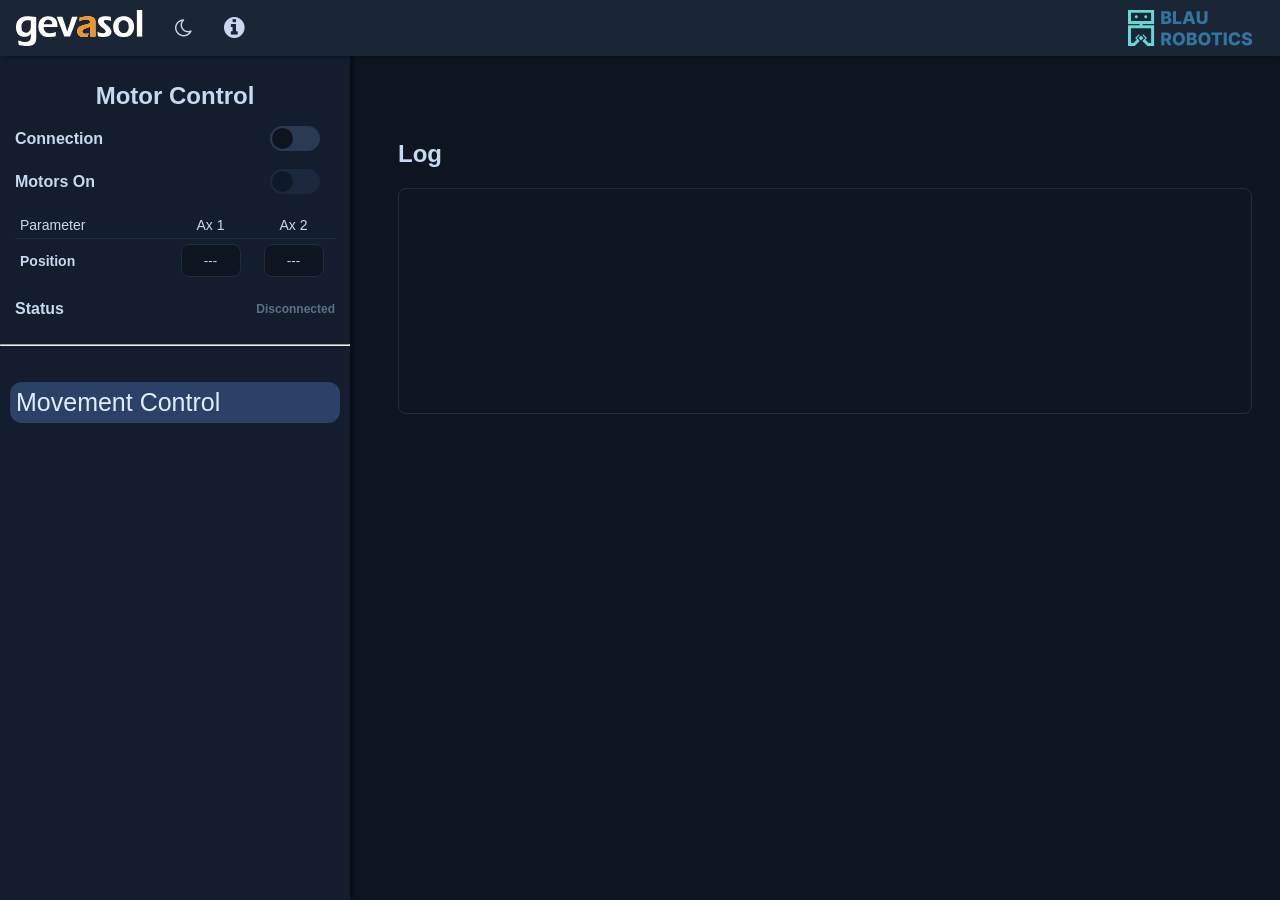
==== src/index.html @ 891e75b3 "add logos, Font Awesome theme toggle, and About button to topnav Co-authored-by: Cursor <cursoragent" ====
<!DOCTYPE html>
<html lang="en">
<head>
  <meta charset="utf-8">
  <meta name="viewport" content="width=device-width, initial-scale=1.0">
  <title>Nanotec CANopen Control</title>
  <link href="StyleSheet.css" rel="stylesheet">
  <link rel="stylesheet" href="vendor/font-awesome.min.css">
  <!-- Apply saved theme before render to avoid flash -->
  <script>
    (function () {
      var theme = localStorage.getItem('gs-theme') || 'dark';
      if (theme === 'dark') {
        document.documentElement.setAttribute('data-theme', 'dark');
      }
    })();
  </script>
</head>
<body>
  <!-- Top navigation bar -->
  <div class="topnav" id="topnav">
    <img src="images/gevasol-logo.svg" alt="Gevasol" id="gevasolLogo" class="headImg">
    <button id="theme-toggle-btn" onclick="toggleTheme()" title="Toggle dark/light mode">
      <i class="fa fa-moon-o" id="theme-icon"></i>
    </button>
    <a onclick="about()" title="About"><i class="fa fa-info-circle"></i></a>
    <img src="images/logo-title.svg" alt="Blau Robotics" id="LogoBlau" height="36">
  </div>

  <!-- Left sidebar -->
  <div class="sidenav" id="sidenav">
    <h1>Motor Control</h1>

    <!-- Connection toggle -->
    <div class="toggle-container" title="Connect to the controller">
      <label class="toggle-label" for="connection-toggle">Connection</label>
      <label class="toggle-container">
        <input type="checkbox" id="connection-toggle" class="toggle-input">
        <span class="toggle-slider"></span>
      </label>
    </div><br>

    <!-- Motor toggle -->
    <div class="toggle-container" title="Enable / disable motors">
      <label class="toggle-label" for="motor-toggle">Motors On</label>
      <label class="toggle-container">
        <input type="checkbox" id="motor-toggle" class="toggle-input" disabled>
        <span class="toggle-slider"></span>
      </label>
    </div><br>

    <!-- Live position table -->
    <div class="target-control">
      <table class="parameter-table">
        <thead>
          <tr>
            <th class="param-header">Parameter</th>
            <th class="axis-header">Ax 1</th>
            <th class="axis-header">Ax 2</th>
          </tr>
        </thead>
        <tbody>
          <tr>
            <td class="param-label">Position</td>
            <td class="param-input-cell">
              <input type="text" id="pos1" value="---" class="param-input" readonly>
            </td>
            <td class="param-input-cell">
              <input type="text" id="pos2" value="---" class="param-input" readonly>
            </td>
          </tr>
        </tbody>
      </table>
    </div><br>

    <!-- Status -->
    <div class="target-control" title="Connection status">
      <label>Status</label>
      <div id="status" style="font-size:12px; color:var(--color-text-muted); text-align:center;">
        Disconnected
      </div>
    </div>

    <br><hr><br>

    <!-- Navigation -->
    <div>
      <a href="#" class="button active" id="movement-control-button"
         title="Movement control interface" onclick="MovementControl(); return false;">
        Movement Control
      </a>
    </div>
  </div>

  <!-- Main content area -->
  <div id="main-content" style="margin-left:370px; margin-top:60px; padding:20px;">
    <h2>Log</h2>
    <pre id="log"></pre>
  </div>

  <script src="nanotec-canopen.js"></script>
  <script src="panelUI.js"></script>
  <script src="app.js"></script>
</body>
</html>
---- src/StyleSheet.css ----
:root {
  --color-app-bg: #f7faff;
  --color-panel-bg: #f7faff;
  --color-nav-bg: #ebf0f8;
  --color-btn-default: #f7faff;
  --color-btn-active: #c9dbf9;
  --color-btn-hover: #e8f4fd;
  --color-btn-hover-deep: #b8cff7;
  --color-btn-action: #8b9dc3;
  --color-btn-action-hover: #6d7fa3;
  --color-text-primary: #344563;
  --color-text-active: #202124;
  --color-text-muted: #6c757d;
  --color-input-bg: #f9f9f9;
  --color-border: #ccc;
  --color-toggle-off: #ccc;
  --color-toggle-on: #8b9dc3;
  --color-toggle-thumb: white;
  --color-modal-bg: white;
  --color-table-header-bg: #f7faff;
}

[data-theme="dark"] {
  --color-app-bg: #0e1520;
  --color-panel-bg: #131d2e;
  --color-nav-bg: #1a2535;
  --color-btn-default: #1e2d44;
  --color-btn-active: #2c4168;
  --color-btn-hover: #354d7a;
  --color-btn-hover-deep: #354d7a;
  --color-btn-action: #4a6fa5;
  --color-btn-action-hover: #3a5a8c;
  --color-text-primary: #c8d8f0;
  --color-text-active: #e0eeff;
  --color-text-muted: #5c6e8a;
  --color-input-bg: #0e1520;
  --color-border: #1e2d44;
  --color-toggle-off: #2a3a54;
  --color-toggle-on: #4a6fa5;
  --color-toggle-thumb: #0e1520;
  --color-modal-bg: #131d2e;
  --color-table-header-bg: #1e2d44;
}

body {
  font-family: "Lato", sans-serif;
  margin-top: 0;
  padding-top: 40px;
  background-color: var(--color-app-bg);
  color: var(--color-text-primary);
}

h1 {
  font-size: 1.5em;
}

.button {
  background-color: var(--color-btn-default);
  border: none;
  color: var(--color-text-primary);
  padding: 20px;
  text-align: left;
  text-decoration: none;
  display: inline-block;
  font-size: 16px;
  margin: 10px 10px;
  border-radius: 12px;
  cursor: pointer;
  transition: background-color 0.3s ease;
}

.button:hover {
  background-color: var(--color-btn-hover);
}

.button.active {
  background-color: var(--color-btn-active);
  color: var(--color-text-active);
}

/* Movement panel layout */
.movement-panel {
  width: 350px;
  position: fixed;
  top: 0;
  left: 350px;
  height: 100vh;
  max-height: 100vh;
  color: var(--color-text-primary);
  background-color: var(--color-panel-bg);
  overflow-x: hidden;
  overflow-y: auto;
  padding: 100px 20px 20px;
  z-index: 5;
  box-shadow: 2px 0 5px rgba(0,0,0,0.5);
  box-sizing: border-box;
}

.panel-header {
  position: relative;
  display: flex;
  justify-content: center;
  align-items: center;
  margin-bottom: 20px;
}

.panel-header h1 {
  margin: 0;
}

.panel-close-btn {
  position: absolute;
  right: 0;
  background: none;
  border: none;
  font-size: 20px;
  cursor: pointer;
  color: var(--color-text-primary);
}

.movement-panel h2 {
  text-align: center;
}

/* Movement panel buttons styling */
.movement-panel a.button {
  background-color: var(--color-btn-active);
  color: var(--color-text-active);
  text-decoration: none;
  display: block;
  font-size: 16px;
  padding: 20px;
  margin: 10px 10px;
  border-radius: 12px;
  cursor: pointer;
  transition: background-color 0.3s ease;
}

.movement-panel a.button:hover {
  background-color: var(--color-btn-hover-deep);
  color: var(--color-text-active);
}

.movement-panel hr {
  border: none;
  border-top: 1px solid var(--color-border);
  margin: 4px 0;
}

.toggle-container {
  display: flex;
  justify-content: space-between;
  align-items: center;
  padding: 0 15px;
  margin-bottom: 0px;
}

.toggle-label {
  font-size: 16px;
  font-weight: bold;
}

.toggle-input {
  display: none;
}

.toggle-slider {
  position: relative;
  width: 50px;
  height: 25px;
  background-color: var(--color-toggle-off);
  border-radius: 25px;
  cursor: pointer;
  transition: background-color 0.3s;
}

.toggle-slider::before {
  content: '';
  position: absolute;
  width: 21px;
  height: 21px;
  background-color: var(--color-toggle-thumb);
  border-radius: 50%;
  top: 2px;
  left: 2px;
  transition: transform 0.3s;
}

.toggle-input:checked + .toggle-slider {
  background-color: var(--color-toggle-on);
}

.toggle-input:checked + .toggle-slider::before {
  transform: translateX(25px);
}

.toggle-input:disabled + .toggle-slider {
  opacity: 0.4;
  cursor: not-allowed;
}

.target-control {
  display: flex;
  justify-content: space-between;
  align-items: center;
  padding: 0 15px;
  gap: 10px;
  font-weight: bold;
}

.target-control input {
  padding: 8px 12px;
  border: 1px solid var(--color-border);
  border-radius: 8px;
  background-color: var(--color-input-bg);
  color: var(--color-text-primary);
  width: 60px;
  text-align: center;
}

.target-control button {
  padding: 8px 12px;
  background-color: var(--color-btn-action);
  color: var(--color-text-active);
  border: none;
  border-radius: 8px;
  cursor: pointer;
  min-width: 70px;
}

.target-control button:hover {
  background-color: var(--color-btn-action-hover);
}

.topnav {
  width: 100%;
  left: 0;
  top: 0;
  position: fixed;
  background-color: var(--color-nav-bg);
  display: flex;
  align-items: center;
  color: var(--color-text-primary);
  overflow: hidden;
  z-index: 10;
  box-shadow: 2px 0 5px rgba(0,0,0,0.5);
}

.topnav a, .topnav span {
  float: left;
  color: var(--color-text-primary);
  text-align: center;
  padding: 14px 16px;
  text-decoration: none;
  font-size: 24px;
  cursor: pointer;
  border-radius: 12px;
}

#theme-toggle-btn {
  background: none;
  border: none;
  color: var(--color-text-primary);
  padding: 14px 16px;
  font-size: 20px;
  cursor: pointer;
  border-radius: 12px;
  transition: background-color 0.15s ease;
}

#theme-toggle-btn:hover {
  background-color: var(--color-btn-active);
  color: var(--color-text-active);
}

#theme-icon {
  display: block;
  transition: opacity 0.15s ease, transform 0.15s ease;
}

#theme-toggle-btn:active #theme-icon {
  opacity: 0.6;
  transform: rotate(30deg);
}

.headImg {
  padding: 6px 16px;
  height: 36px;
}

#LogoBlau {
  margin-left: auto;
  margin-right: 20px;
}

.sidenav {
  width: 350px;
  position: fixed;
  z-index: 5;
  top: 50px;
  left: 0;
  height: calc(100vh - 50px);
  max-height: calc(100vh - 50px);
  color: var(--color-text-primary);
  background-color: var(--color-panel-bg);
  overflow-x: hidden;
  overflow-y: auto;
  padding-top: 16px;
  padding-bottom: 20px;
  box-shadow: 2px 0 5px rgba(0,0,0,0.5);
  box-sizing: border-box;
}

.sidenav a {
  padding: 6px 6px 6px 6px;
  text-decoration: none;
  font-size: 25px;
  color: var(--color-text-primary);
  display: block;
}

.sidenav a:hover {
  background-color: var(--color-btn-active);
  color: var(--color-text-active);
}

.sidenav h1 {
  text-align: center;
}

/* Parameter Table Styles */
.parameter-table {
  width: 100%;
  border-collapse: collapse;
}

.param-header {
  text-align: left;
  padding: 5px;
  border-bottom: 1px solid var(--color-border);
  width: 120px;
  font-size: 14px;
  font-weight: normal;
}

.axis-header {
  text-align: center;
  padding: 5px;
  border-bottom: 1px solid var(--color-border);
  width: 50px;
  font-size: 14px;
  font-weight: normal;
}

.param-label {
  padding: 5px;
  font-weight: bold;
  font-size: 14px;
}

.param-input-cell {
  padding: 5px;
  text-align: center;
}

.parameter-table .param-input {
  width: 50px !important;
  text-align: center !important;
  padding: 8px 4px;
  border: 1px solid var(--color-border);
  border-radius: 8px;
  background-color: var(--color-input-bg);
  color: var(--color-text-primary);
}

/* General input styling for theme support */
input[type="number"],
input[type="text"] {
  color: var(--color-text-primary);
  background-color: var(--color-input-bg);
  border: 1px solid var(--color-border);
}

/* Complex scenario submenu modal */
.scenario-submenu {
  background-color: var(--color-modal-bg);
  color: var(--color-text-primary);
}

.scenario-submenu input {
  background-color: var(--color-input-bg);
  color: var(--color-text-primary);
  border: 1px solid var(--color-border);
}

/* ==================== Log area ==================== */

#log {
  background-color: var(--color-input-bg);
  color: var(--color-text-primary);
  border: 1px solid var(--color-border);
  border-radius: 8px;
  padding: 12px;
  font-family: monospace;
  font-size: 13px;
  min-height: 200px;
  max-height: 60vh;
  overflow-y: auto;
  white-space: pre-wrap;
  word-break: break-all;
}

/* ==================== Scrollbars ==================== */

* {
  scrollbar-width: thin;
  scrollbar-color: var(--color-btn-active) transparent;
}

::-webkit-scrollbar {
  width: 6px;
  height: 6px;
}

::-webkit-scrollbar-track {
  background: transparent;
}

::-webkit-scrollbar-thumb {
  background-color: var(--color-btn-active);
  border-radius: 3px;
}

::-webkit-scrollbar-thumb:hover {
  background-color: var(--color-btn-hover-deep);
}

/* ==================== Print Media ==================== */

@media print {
  #topnav,
  #sidenav,
  .movement-panel {
    display: none !important;
  }

  body {
    padding-top: 0;
    background: white !important;
    color: black !important;
  }
}
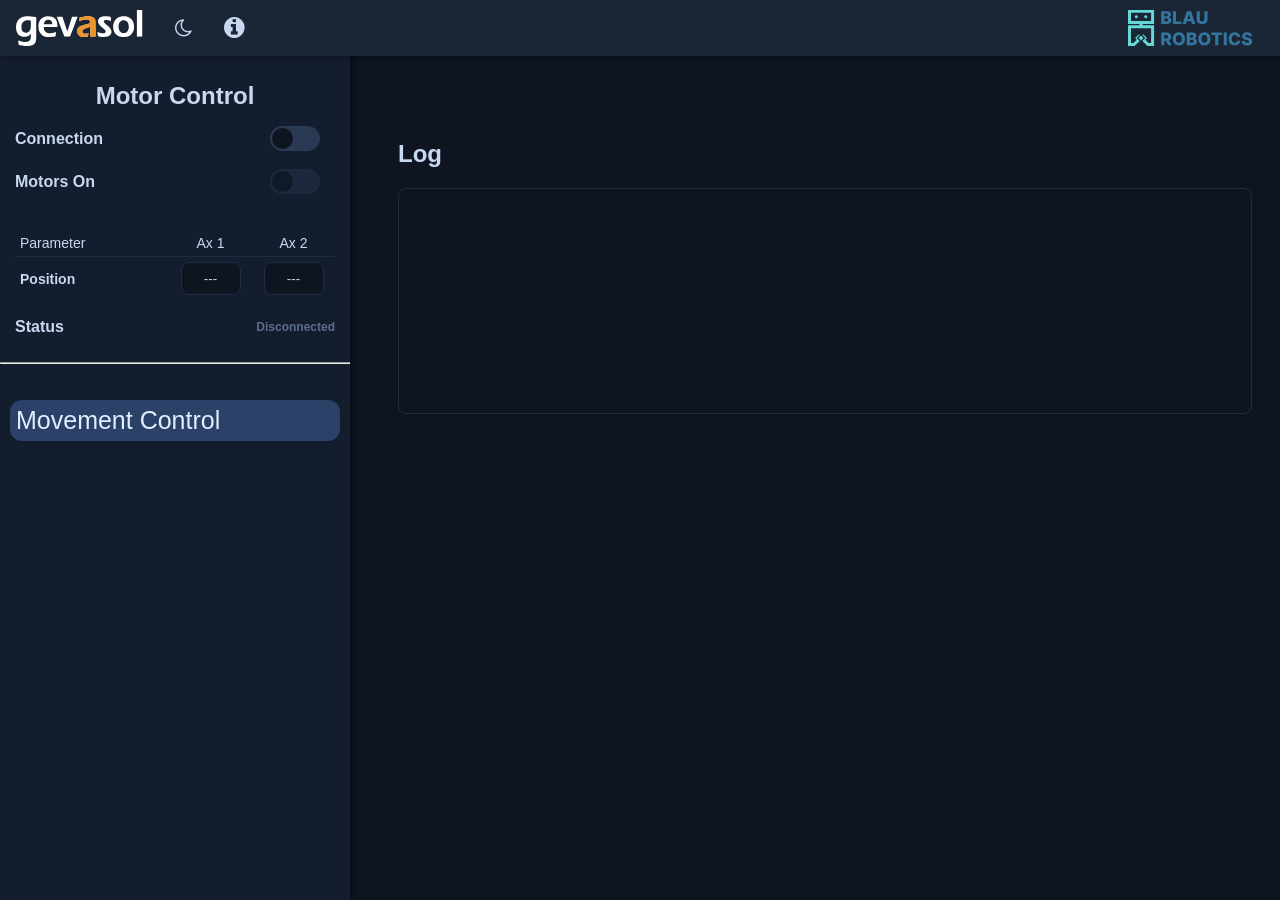
==== commit a6d9fda8: "add emergency stop button to sidebar Co-authored-by: Cursor <cursoragent@cursor.com>" ====
--- a/src/index.html
+++ b/src/index.html
@@ -48,6 +48,11 @@
         <span class="toggle-slider"></span>
       </label>
     </div><br>
+
+    <!-- Emergency stop (visible only when connected) -->
+    <img id="emergency-stop" class="connection-stop-sign"
+         src="images/StopSign.svg" alt="EMERGENCY STOP"
+         title="EMERGENCY STOP!" onclick="emergencyStop()"><br>
 
     <!-- Live position table -->
     <div class="target-control">
--- a/src/StyleSheet.css
+++ b/src/StyleSheet.css
@@ -393,6 +393,23 @@
   border: 1px solid var(--color-border);
 }
 
+/* ==================== Emergency Stop ====================  */
+
+.connection-stop-sign {
+  display: none;
+  height: 108px;
+  width: 108px;
+  padding: 0;
+  pointer-events: none;
+  margin: 0 auto 10px;
+}
+
+.connection-stop-sign.connected {
+  display: block;
+  pointer-events: auto;
+  cursor: pointer;
+}
+
 /* ==================== Log area ==================== */
 
 #log {
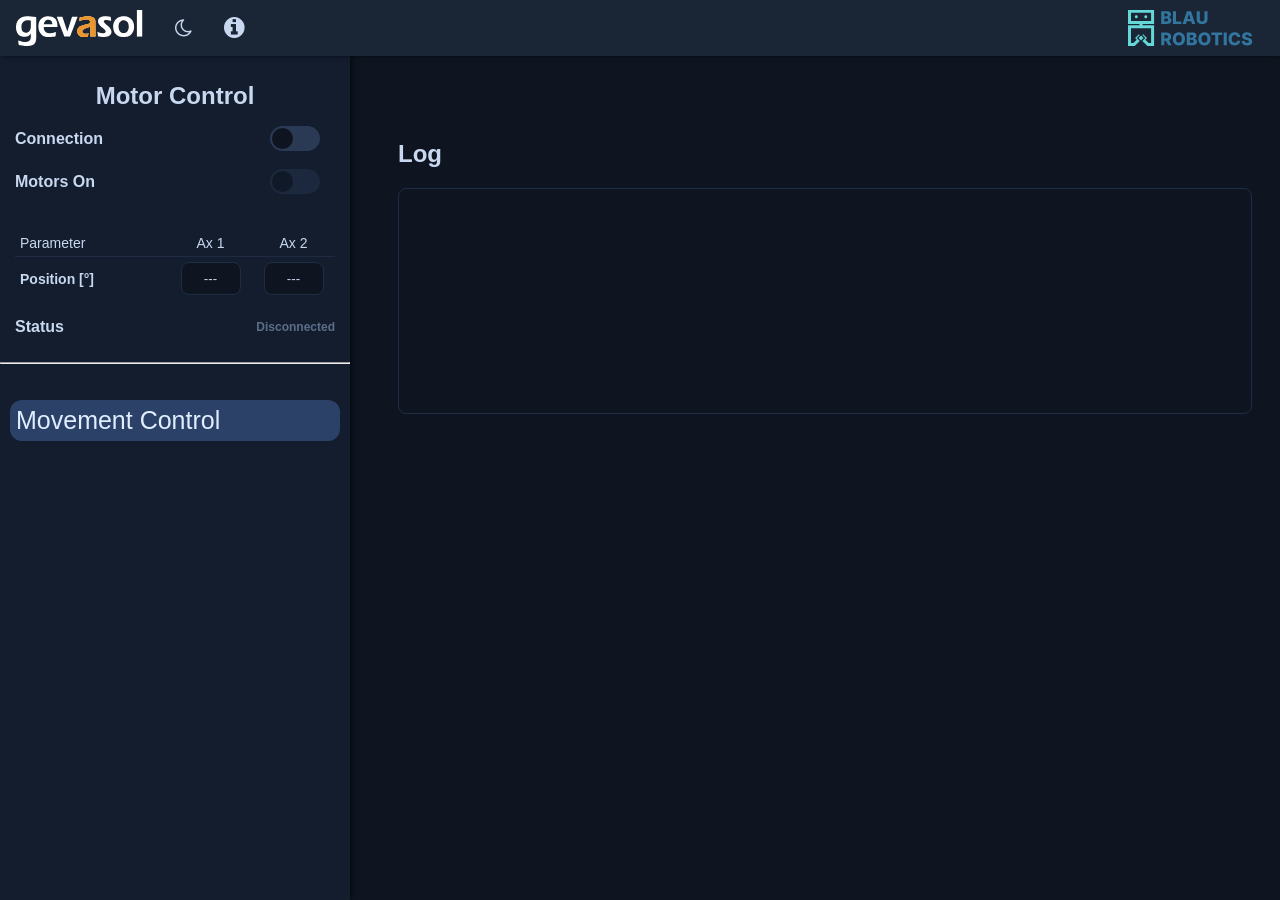
==== commit d315bfa9: "add tics-to-degrees conversion and +-20000 tick limits Co-authored-by: Cursor <cursoragent@cursor.co" ====
--- a/src/index.html
+++ b/src/index.html
@@ -66,7 +66,7 @@
         </thead>
         <tbody>
           <tr>
-            <td class="param-label">Position</td>
+            <td class="param-label">Position [°]</td>
             <td class="param-input-cell">
               <input type="text" id="pos1" value="---" class="param-input" readonly>
             </td>
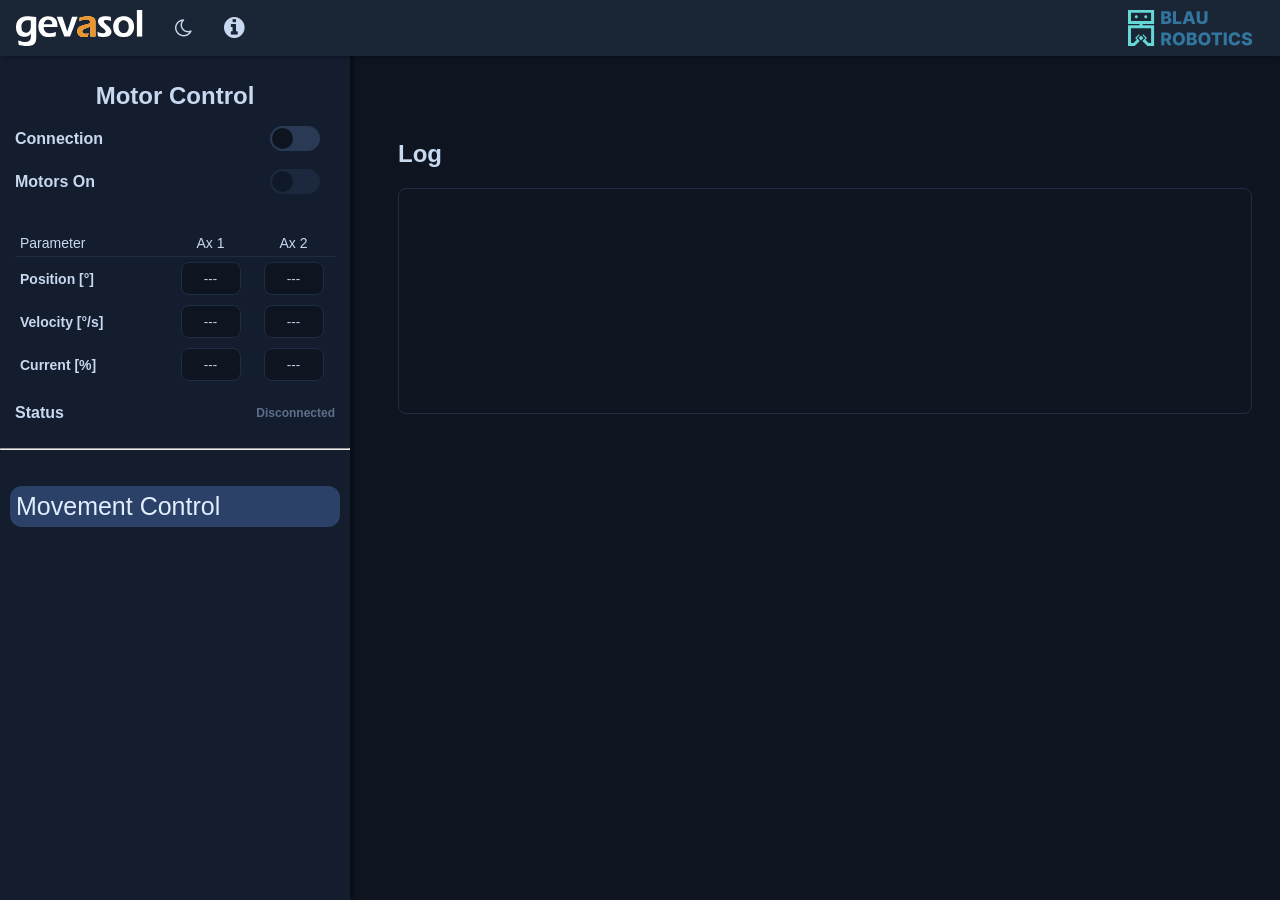
==== commit e76a172a: "add velocity and current to sidebar table Co-authored-by: Cursor <cursoragent@cursor.com>" ====
--- a/src/index.html
+++ b/src/index.html
@@ -74,6 +74,24 @@
               <input type="text" id="pos2" value="---" class="param-input" readonly>
             </td>
           </tr>
+          <tr>
+            <td class="param-label">Velocity [°/s]</td>
+            <td class="param-input-cell">
+              <input type="text" id="vel1" value="---" class="param-input" readonly>
+            </td>
+            <td class="param-input-cell">
+              <input type="text" id="vel2" value="---" class="param-input" readonly>
+            </td>
+          </tr>
+          <tr>
+            <td class="param-label">Current [%]</td>
+            <td class="param-input-cell">
+              <input type="text" id="cur1" value="---" class="param-input" readonly>
+            </td>
+            <td class="param-input-cell">
+              <input type="text" id="cur2" value="---" class="param-input" readonly>
+            </td>
+          </tr>
         </tbody>
       </table>
     </div><br>
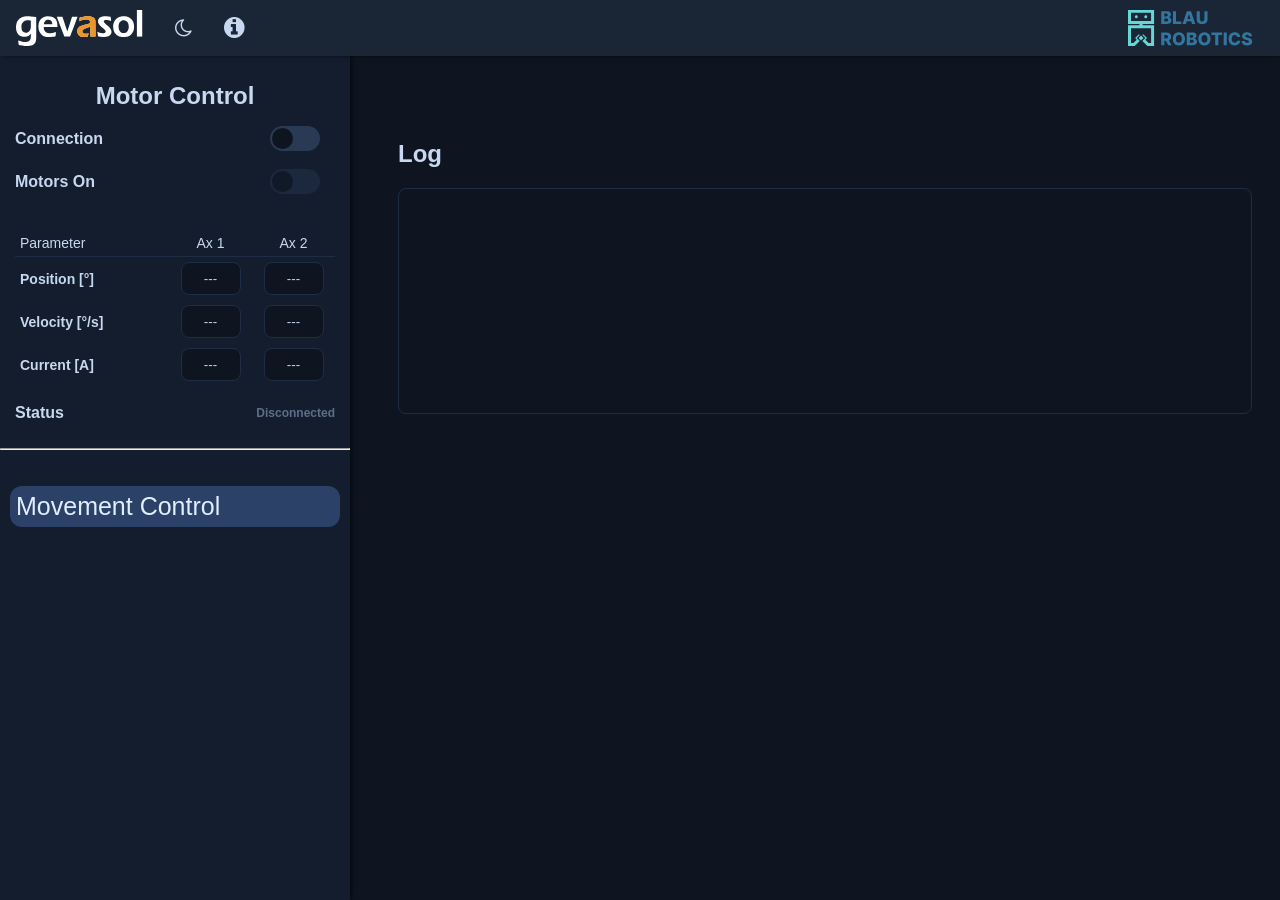
==== commit 2bdcdbc1: "read rated current (0x6075) at connect, display current in amps Co-authored-by: Cursor <cursoragent@" ====
--- a/src/index.html
+++ b/src/index.html
@@ -84,7 +84,7 @@
             </td>
           </tr>
           <tr>
-            <td class="param-label">Current [%]</td>
+            <td class="param-label">Current [A]</td>
             <td class="param-input-cell">
               <input type="text" id="cur1" value="---" class="param-input" readonly>
             </td>
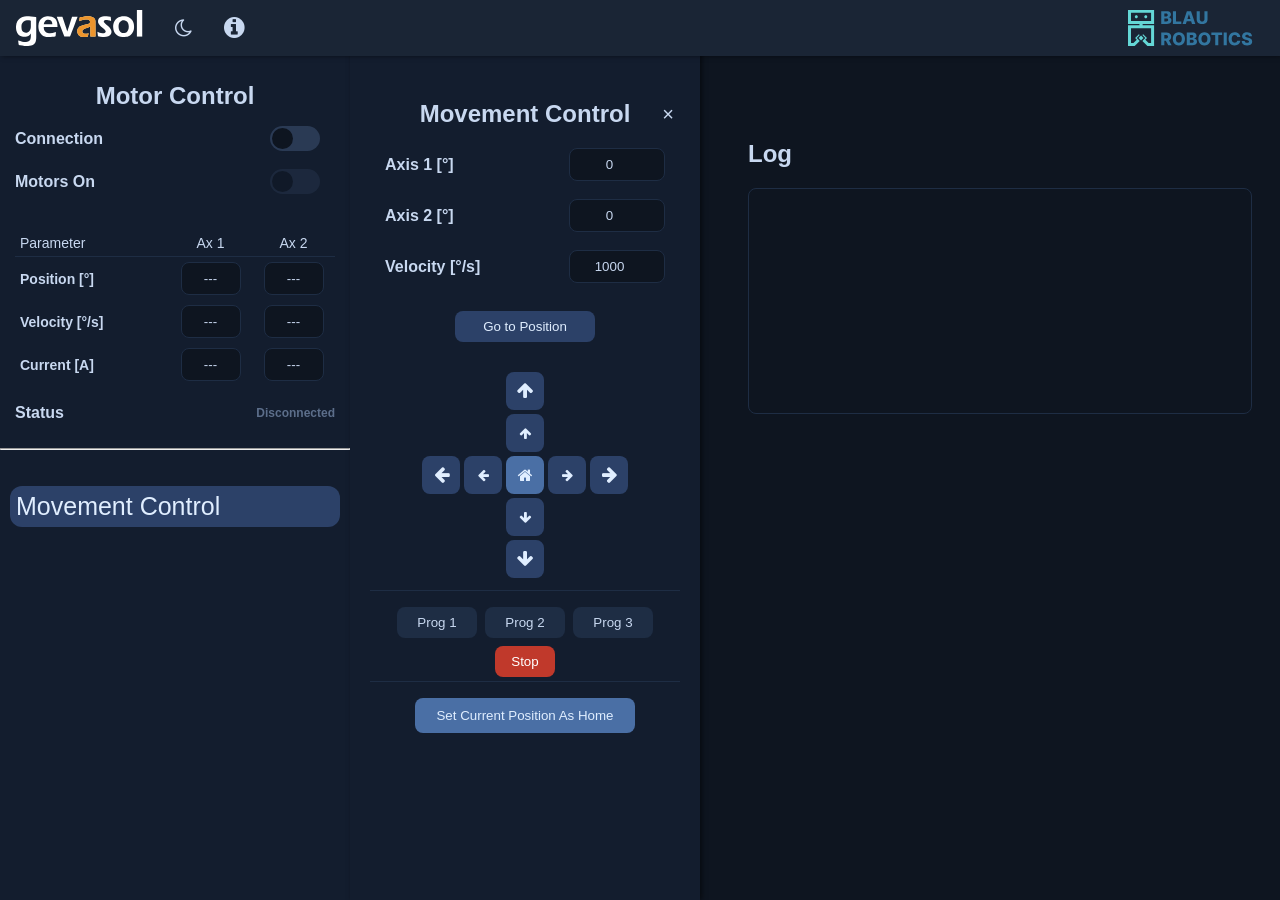
==== commit 0640a990: "add UserPrograms.js with 3 programs and prog/stop buttons Co-authored-by: Cursor <cursoragent@cursor" ====
--- a/src/index.html
+++ b/src/index.html
@@ -3,9 +3,34 @@
 <head>
   <meta charset="utf-8">
   <meta name="viewport" content="width=device-width, initial-scale=1.0">
-  <title>Nanotec CANopen Control</title>
+  <title>Gevasol Stabilit Control</title>
+
+  <!-- Open Graph / Social Media -->
+  <meta property="og:title" content="Gevasol Stabilit Control" />
+  <meta property="og:description" content="Gevasol Stabilit Control - Browser-based control panel for Nanotec motors via ZK-USB-CAN-1." />
+  <meta property="og:image" content="images/logo-title-1200x630.png" />
+  <meta property="og:image:width" content="1200" />
+  <meta property="og:image:height" content="630" />
+  <meta property="og:type" content="website" />
+
+  <!-- Stylesheets -->
   <link href="StyleSheet.css" rel="stylesheet">
   <link rel="stylesheet" href="vendor/font-awesome.min.css">
+
+  <!-- PWA Manifest -->
+  <link rel="manifest" href="manifest.json">
+  <meta name="theme-color" content="#1a2535">
+  <meta name="mobile-web-app-capable" content="yes">
+  <meta name="apple-mobile-web-app-capable" content="yes">
+  <meta name="apple-mobile-web-app-status-bar-style" content="black-translucent">
+  <meta name="apple-mobile-web-app-title" content="GS Control">
+
+  <!-- Favicon -->
+  <link rel="apple-touch-icon" sizes="180x180" href="images/logo-180x180.png">
+  <link rel="icon" type="image/png" sizes="512x512" href="images/logo-512x512.png">
+  <link rel="icon" type="image/png" sizes="192x192" href="images/logo-192x192.png">
+
+  <script src="vendor/sweetalert2@11.js"></script>
   <!-- Apply saved theme before render to avoid flash -->
   <script>
     (function () {
@@ -123,6 +148,7 @@
 
   <script src="nanotec-canopen.js"></script>
   <script src="panelUI.js"></script>
+  <script src="UserPrograms.js"></script>
   <script src="app.js"></script>
 </body>
 </html>
--- a/src/StyleSheet.css
+++ b/src/StyleSheet.css
@@ -393,7 +393,44 @@
   border: 1px solid var(--color-border);
 }
 
-/* ==================== Emergency Stop ====================  */
+/* ==================== Jog buttons ==================== */
+
+.jog-btn {
+  display: flex;
+  align-items: center;
+  justify-content: center;
+  width: 38px;
+  height: 38px;
+  border: none;
+  border-radius: 8px;
+  cursor: pointer;
+  background-color: var(--color-btn-active);
+  color: var(--color-text-active);
+  transition: background-color 0.15s ease;
+  padding: 0;
+}
+
+.jog-btn:hover {
+  background-color: var(--color-btn-hover-deep);
+}
+
+.jog-btn:active {
+  background-color: var(--color-btn-action);
+}
+
+.jog-small { font-size: 13px; }
+.jog-big   { font-size: 18px; }
+
+.jog-home {
+  background-color: var(--color-btn-action);
+  font-size: 16px;
+}
+
+.jog-home:hover {
+  background-color: var(--color-btn-action-hover);
+}
+
+/* ==================== Emergency Stop ==================== */
 
 .connection-stop-sign {
   display: none;
@@ -467,3 +504,42 @@
     color: black !important;
   }
 }
+
+/* ==================== SweetAlert2 Theme Overrides ==================== */
+
+.swal2-popup {
+  background-color: var(--color-modal-bg) !important;
+  color: var(--color-text-primary) !important;
+}
+
+.swal2-title {
+  color: var(--color-text-primary) !important;
+}
+
+.swal2-html-container {
+  color: var(--color-text-muted) !important;
+}
+
+.swal2-confirm {
+  background-color: var(--color-btn-action) !important;
+  color: #fff !important;
+}
+
+.swal2-confirm:hover {
+  background-color: var(--color-btn-action-hover) !important;
+}
+
+.swal2-cancel {
+  background-color: var(--color-border) !important;
+  color: var(--color-text-primary) !important;
+}
+
+[data-theme="dark"] .swal2-cancel {
+  background-color: #2a3a54 !important;
+  color: var(--color-text-active) !important;
+}
+
+.swal2-icon {
+  border-color: var(--color-btn-action) !important;
+  color: var(--color-btn-action) !important;
+}
